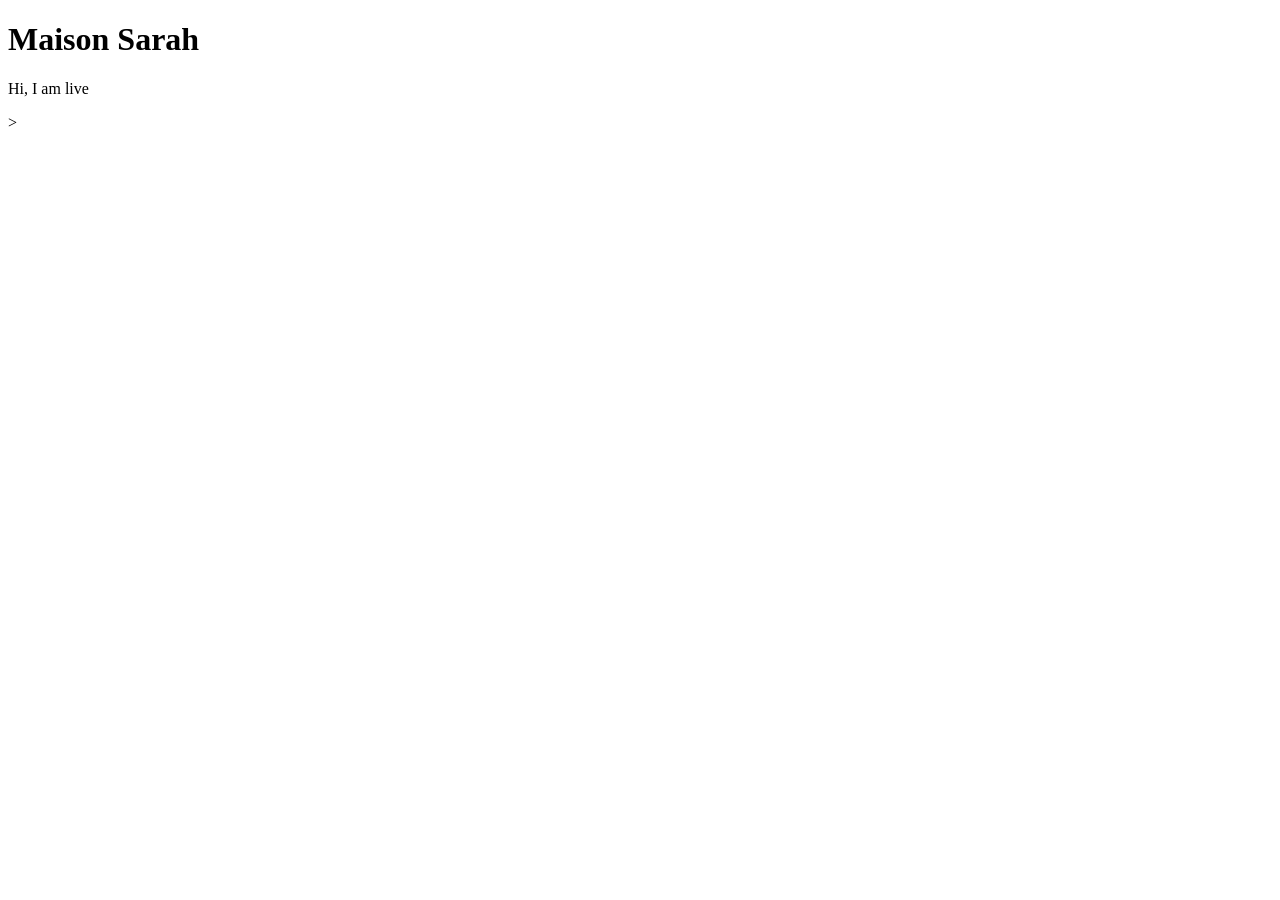
==== index.html @ cb67f2cd "Added a minimal homepage" ====
<!doctype html>
<html lang="en">
  <head>
    <meta charset="UTF-8" />
    <meta name="viewport" content="width=device-width, initial-scale=1.0" />
    <title>Maison Sarah</title>
  </head>
  <body>
    <h1>Maison Sarah</h1>
    <p>Hi, I am live</p>
    >
  </body>
</html>
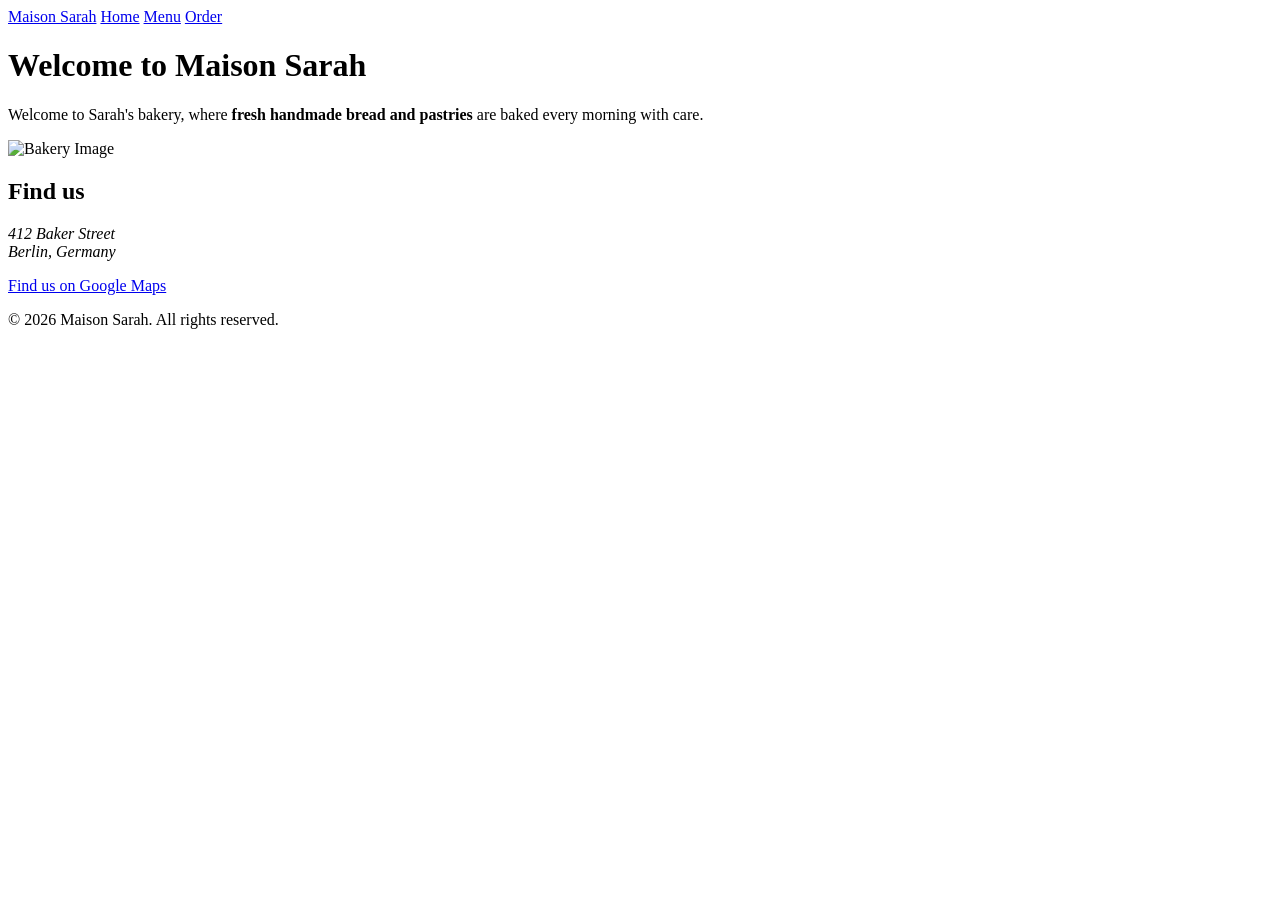
==== commit 398c541a: "sorted the project structure to avoid further conficts" ====
--- a/index.html
+++ b/index.html
@@ -3,11 +3,51 @@
   <head>
     <meta charset="UTF-8" />
     <meta name="viewport" content="width=device-width, initial-scale=1.0" />
-    <title>Maison Sarah</title>
+    <title>Maison Sarah | Home</title>
+    <link rel="stylesheet" href="styles.css" />
   </head>
+
   <body>
-    <h1>Maison Sarah</h1>
-    <p>Hi, I am live</p>
-    >
+    <header>
+      <nav>
+        <a class="brand" href="index.html">Maison Sarah</a>
+        <a href="index.html">Home</a>
+        <a href="menu.html">Menu</a>
+        <a href="order.html">Order</a>
+      </nav>
+    </header>
+
+    <main>
+      <h1>Welcome to Maison Sarah</h1>
+      <p>
+        Welcome to Sarah's bakery, where
+        <strong>fresh handmade bread and pastries</strong> are baked every
+        morning with care.
+      </p>
+      <img src="images/Bakery_image.jpg" alt="Bakery Image" />
+
+      <section>
+        <h2>Find us</h2>
+
+        <address>
+          412 Baker Street<br />
+          Berlin, Germany
+        </address>
+
+        <p>
+          <a
+            href="https://www.google.com/maps"
+            target="_blank"
+            rel="noopener noreferrer"
+          >
+            Find us on Google Maps
+          </a>
+        </p>
+      </section>
+    </main>
+
+    <footer>
+      <p>&copy; 2026 Maison Sarah. All rights reserved.</p>
+    </footer>
   </body>
 </html>
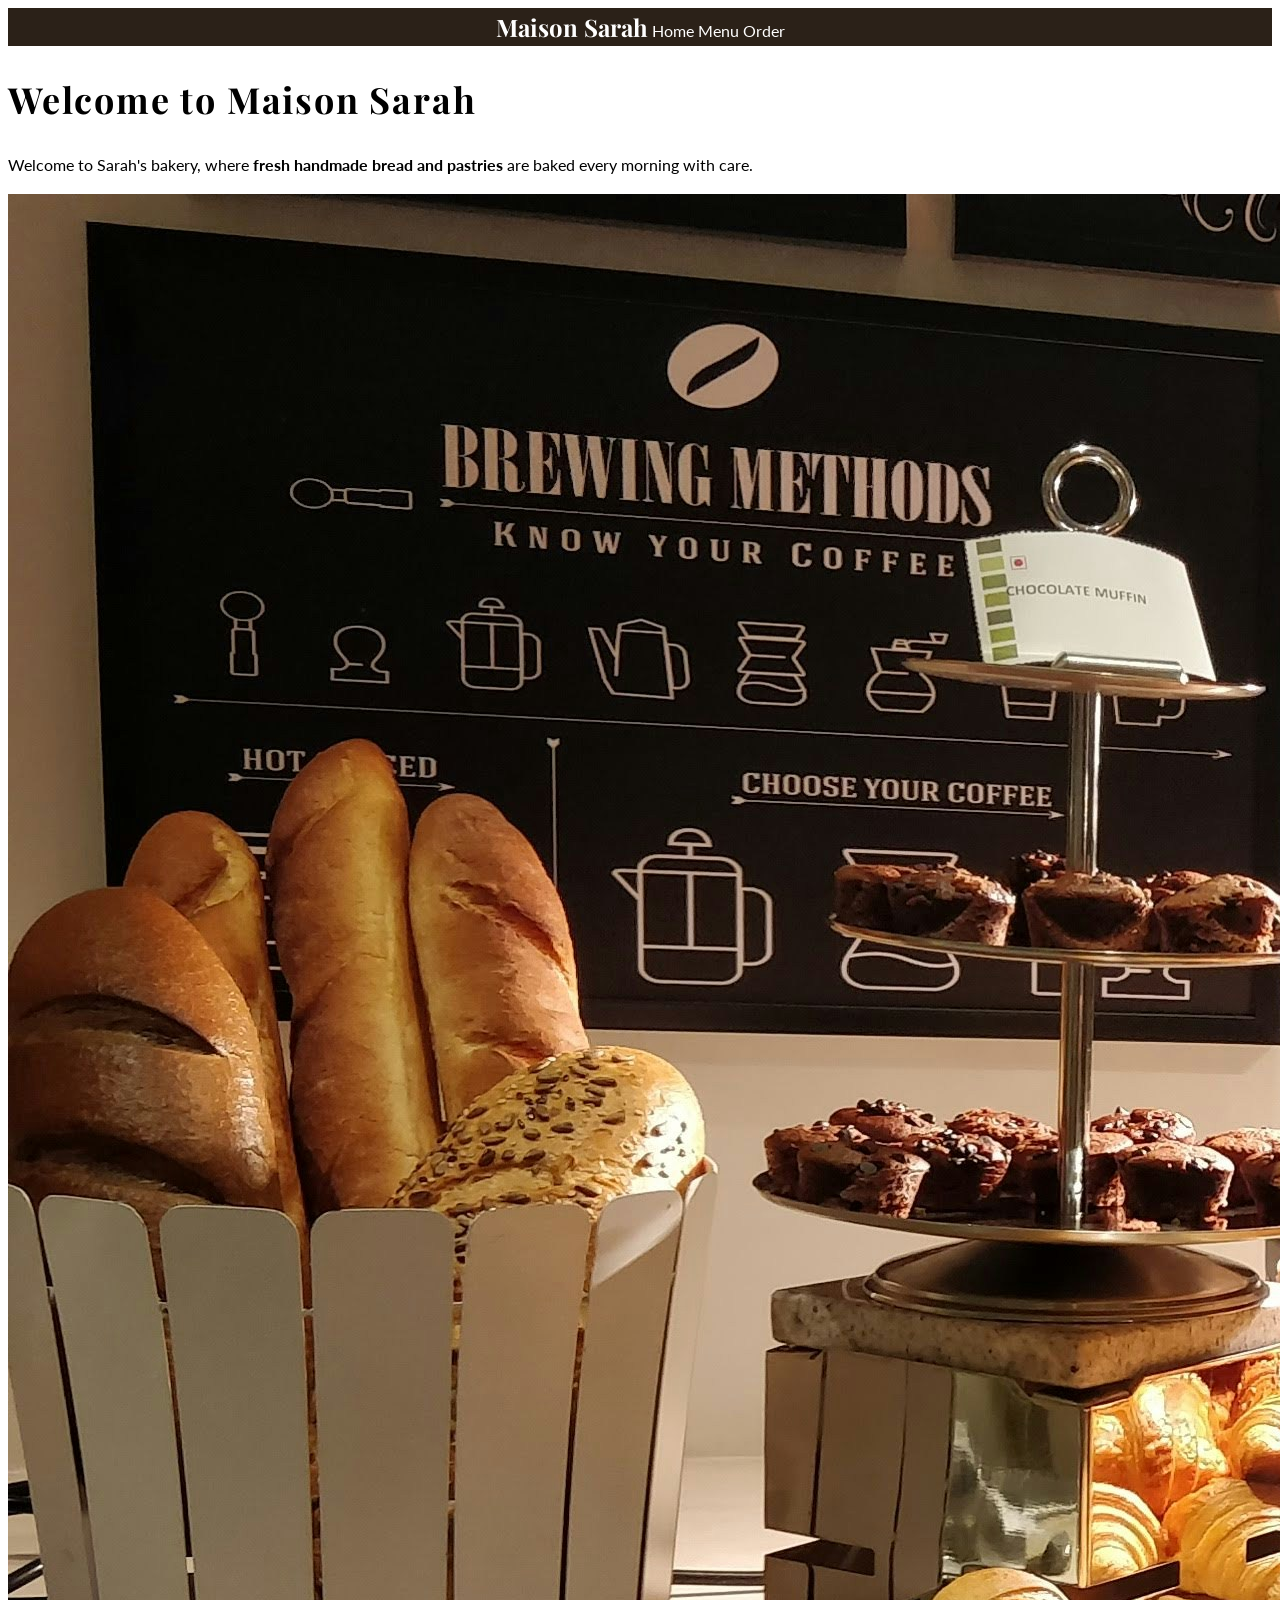
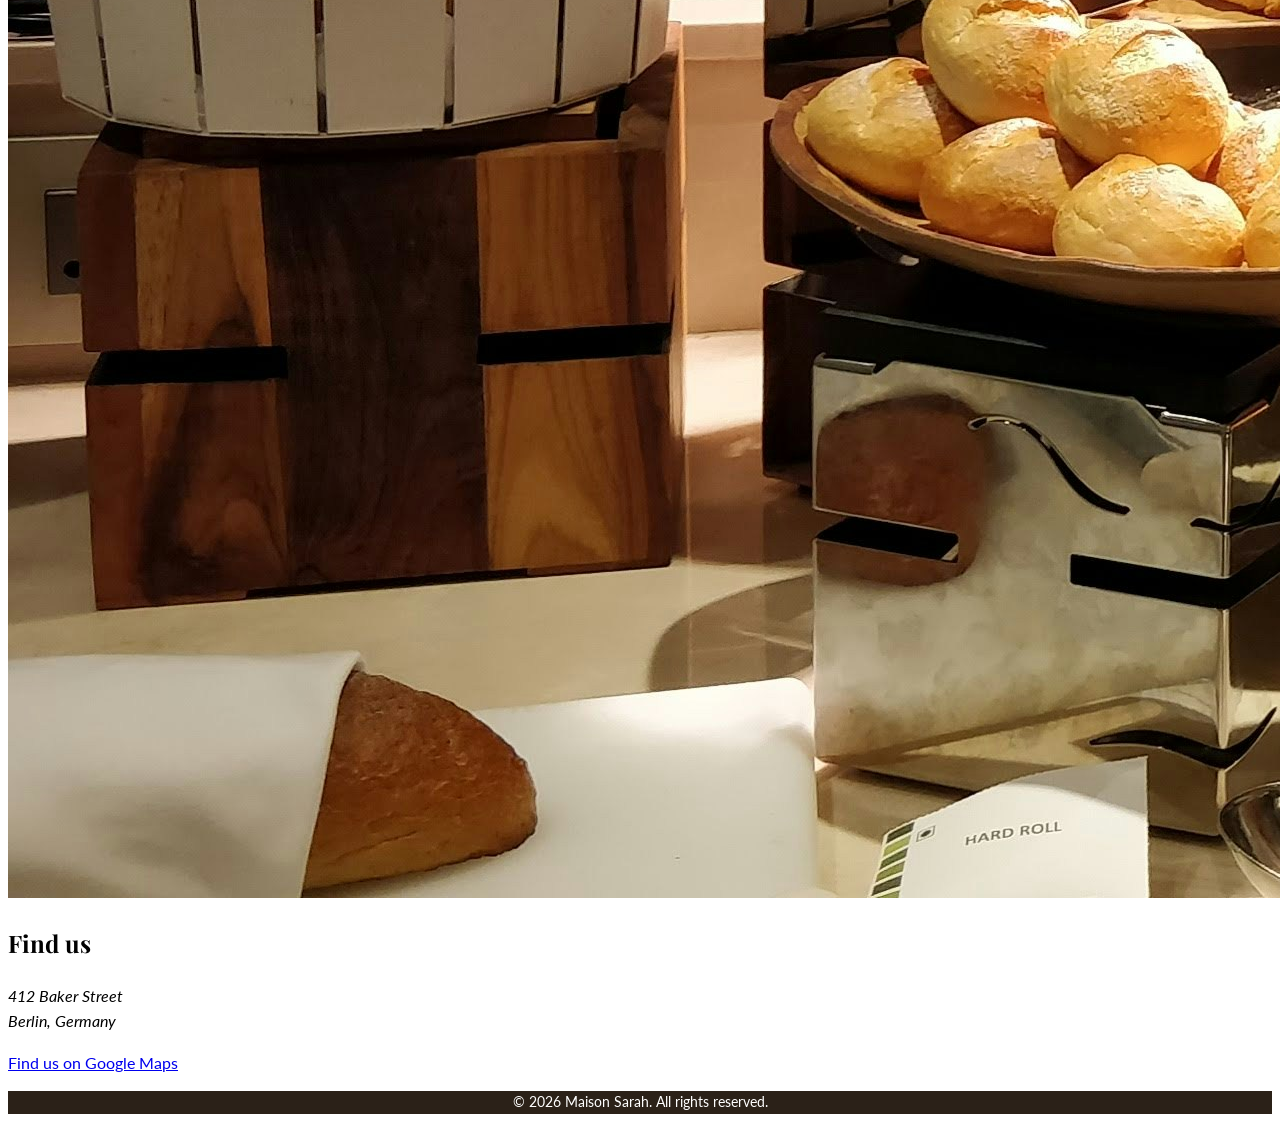
==== commit c1ea5970: "Add typography system" ====
--- a/index.html
+++ b/index.html
@@ -1,6 +1,9 @@
 <!doctype html>
 <html lang="en">
   <head>
+    <link rel="preconnect" href="https://fonts.googleapis.com">
+    <link rel="preconnect" href="https://fonts.gstatic.com" crossorigin>
+    <link href="https://fonts.googleapis.com/css2?family=Lato:wght@400;700&family=Playfair+Display:wght@600;700&display=swap" rel="stylesheet">
     <meta charset="UTF-8" />
     <meta name="viewport" content="width=device-width, initial-scale=1.0" />
     <title>Maison Sarah | Home</title>
--- a/styles.css
+++ b/styles.css
@@ -0,0 +1,57 @@
+html {
+  font-size: 62.5%;
+}
+
+body {
+  font-family: "Lato", sans-serif;
+  font-size: 1.6rem;
+  line-height: 1.6;
+}
+
+header,
+footer {
+  background-color: #2b2118;
+  color: #ffffff;
+}
+
+h1,
+h2 {
+  font-family: "Playfair Display", serif;
+}
+
+h1 {
+  font-size: 3.6rem;
+  letter-spacing: 0.05em;
+}
+
+h2 {
+  font-size: 2.4rem;
+}
+
+nav a {
+  color: #ffffff;
+  text-decoration: none;
+}
+
+.brand {
+  font-family: "Playfair Display", serif;
+  font-size: 2.4rem;
+  font-weight: 700;
+}
+
+.tagline {
+  font-style: italic;
+}
+
+footer {
+  font-size: 1.4rem;
+}
+
+header,
+footer {
+  text-align: center;
+}
+
+.price {
+  color: #b84a00;
+}
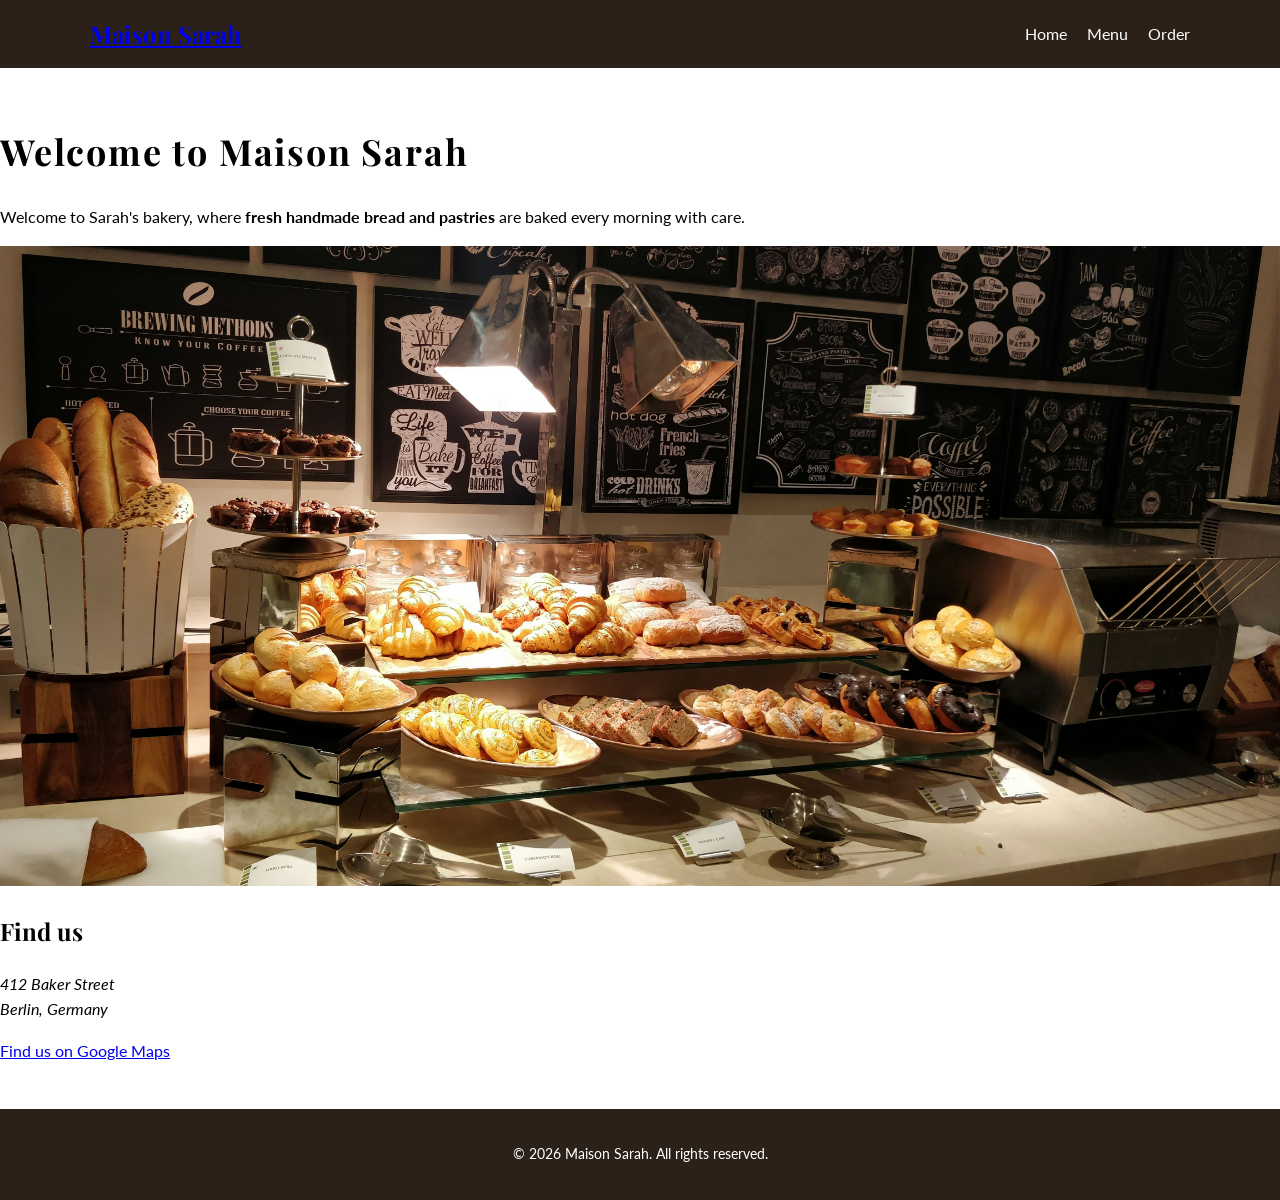
==== commit 093d6d07: "Add responsive page layout and menu cards" ====
--- a/index.html
+++ b/index.html
@@ -12,41 +12,46 @@
 
   <body>
     <header>
-      <nav>
+      <div class="container header-bar">
         <a class="brand" href="index.html">Maison Sarah</a>
-        <a href="index.html">Home</a>
-        <a href="menu.html">Menu</a>
-        <a href="order.html">Order</a>
-      </nav>
-    </header>
+
+        <nav>
+          <a href="index.html">Home</a>
+          <a href="menu.html">Menu</a>
+          <a href="order.html">Order</a>
+        </nav>
+      </div>
+</header>
 
     <main>
-      <h1>Welcome to Maison Sarah</h1>
-      <p>
-        Welcome to Sarah's bakery, where
-        <strong>fresh handmade bread and pastries</strong> are baked every
-        morning with care.
-      </p>
-      <img src="images/Bakery_image.jpg" alt="Bakery Image" />
+      <div class="container"></div>
+        <h1>Welcome to Maison Sarah</h1>
+        <p>
+          Welcome to Sarah's bakery, where
+          <strong>fresh handmade bread and pastries</strong> are baked every
+          morning with care.
+        </p>
+        <img src="images/Bakery_image.jpg" alt="Bakery Image" />
 
-      <section>
-        <h2>Find us</h2>
+        <section>
+          <h2>Find us</h2>
 
-        <address>
-          412 Baker Street<br />
-          Berlin, Germany
-        </address>
+          <address>
+            412 Baker Street<br />
+            Berlin, Germany
+          </address>
 
-        <p>
-          <a
-            href="https://www.google.com/maps"
-            target="_blank"
-            rel="noopener noreferrer"
-          >
-            Find us on Google Maps
-          </a>
-        </p>
-      </section>
+          <p>
+            <a
+              href="https://www.google.com/maps"
+              target="_blank"
+              rel="noopener noreferrer"
+            >
+              Find us on Google Maps
+            </a>
+          </p>
+        </section>
+      </div>
     </main>
 
     <footer>
--- a/styles.css
+++ b/styles.css
@@ -1,3 +1,11 @@
+* {
+  box-sizing: border-box;
+}
+
+body {
+  margin: 0;
+}
+
 html {
   font-size: 62.5%;
 }
@@ -6,6 +14,35 @@
   font-family: "Lato", sans-serif;
   font-size: 1.6rem;
   line-height: 1.6;
+}
+
+.container {
+  max-width: 1100px;
+  margin: 0 auto;
+}
+
+.header-bar {
+  display: flex;
+  justify-content: space-between;
+  align-items: center;
+  padding: 1.5rem 0;
+}
+
+nav {
+  display: flex;
+  gap: 2rem;
+}
+
+main {
+  padding: 3rem 0;
+}
+
+footer {
+  padding: 2rem 0;
+}
+
+main img {
+  max-width: 100%;
 }
 
 header,
@@ -55,3 +92,20 @@
 .price {
   color: #b84a00;
 }
+
+.card-row {
+  display: flex;
+  flex-wrap: wrap;
+  gap: 2rem;
+}
+
+.card {
+  flex: 1 1 250px;
+  padding: 1.5rem;
+  border: 1px solid #ddd;
+}
+
+.card img {
+  width: 100%;
+  height: auto;
+}
